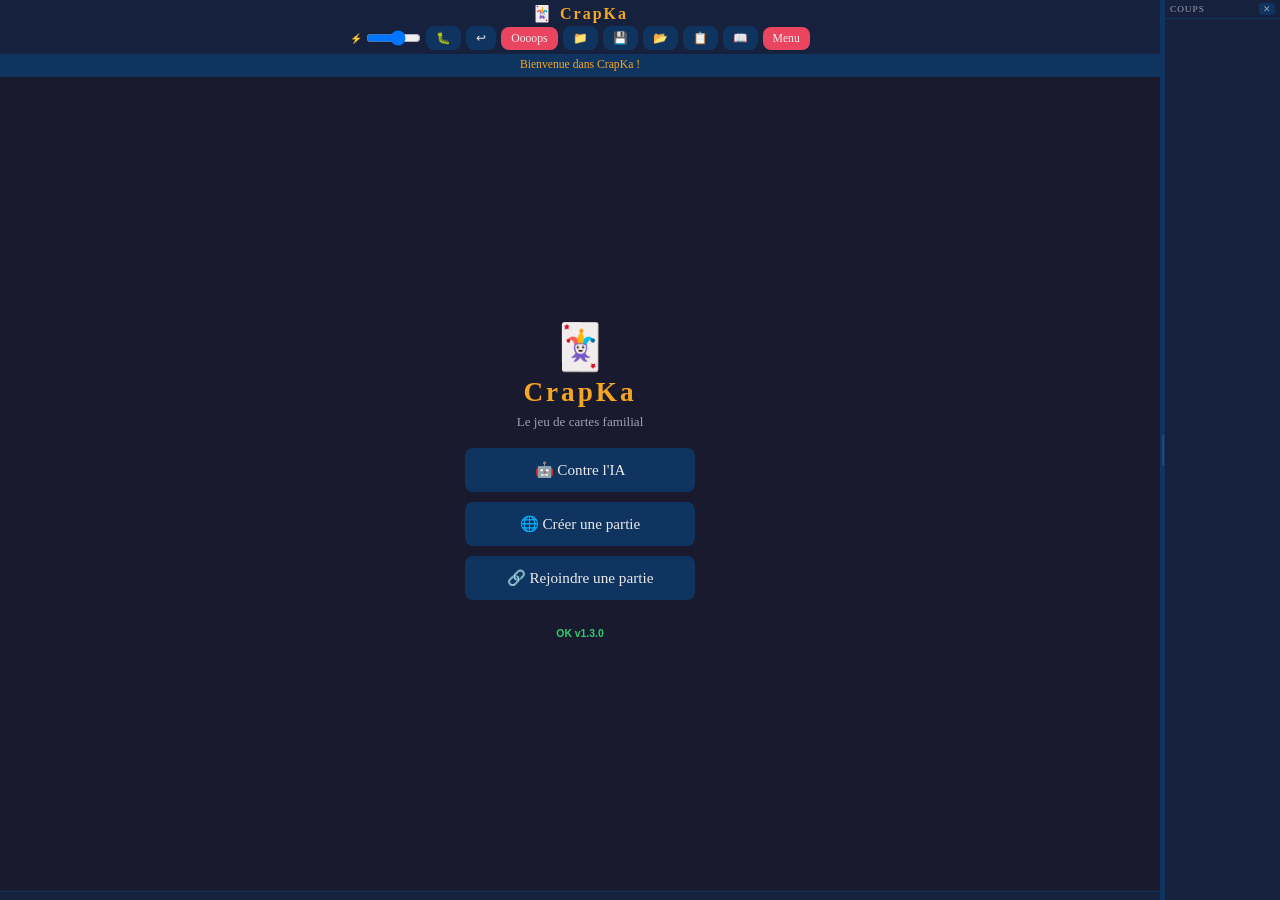
==== index.html @ 71caa544 "feat(ai): sélecteur d'IA avec activation/désactivation admin - server/ai_config.py : stocke profils " ====
<!DOCTYPE html>
<html lang="fr">
<head>
<meta charset="UTF-8">
<meta name="viewport" content="width=device-width, initial-scale=1.0, maximum-scale=1.0, user-scalable=no">
<title>CrapKa</title>
<link rel="stylesheet" href="styles.css?v=72">
</head>
<body>

<div id="main">
  <div id="game-col">
    <div id="hdr">
      <h1>🃏 CrapKa</h1>
      <div id="hdr-controls">
        <div id="speedrow">
          <span>⚡</span>
          <input type="range" id="spd" min="0" max="5" step="1" value="3" oninput="setSpeed(this.value)">
        </div>
        <span id="step-controls" style="display:none;align-items:center;gap:4px;font-size:0.62rem;color:var(--text2);">
          <input type="checkbox" id="step-check" onchange="toggleStepMode()" title="Pas-à-pas IA">
          <label for="step-check" style="cursor:pointer">PàP</label>
          <button class="btn" id="step-next" onclick="stepOrPlay()" style="display:none;padding:3px 8px;">▶</button>
          <button class="btn" id="btn-seq-toggle" onclick="toggleBFSeqPin()" style="display:none;padding:3px 6px;" title="Afficher/masquer les séquences BF">≡</button>
          <button class="btn" id="btn-trace" onclick="toggleTrace()" style="display:none;padding:3px 6px;" title="Mode trace IA (log extensif)">🔍</button>
          <button class="btn" id="btn-trace-dl" onclick="downloadTrace()" style="display:none;padding:3px 6px;" title="Télécharger le log trace">⬇</button>
          <button class="btn" id="btn-etrace-dl" onclick="downloadExecTrace()" style="display:none;padding:3px 6px;" title="Télécharger la trace d'exécution">📊</button>
        </span>
        <button class="btn" id="btn-debug" onclick="toggleDebug()" title="Mode debug">🐛</button>
        <button class="btn" id="btn-undo" onclick="undo()" title="Retour arrière">↩</button>
        <button class="btn" id="btn-oooops" onclick="clickOoooops()" title="Demander à annuler le dernier coup" style="background:var(--accent);">Oooops</button>
        <button class="btn" onclick="chooseSaveDir()" title="Choisir le dossier de sauvegarde">📁</button>
        <button class="btn" onclick="saveToFile()" title="Sauvegarder">💾</button>
        <button class="btn" onclick="loadFromFile()" title="Charger une sauvegarde (fichier)">📂</button>
        <button class="btn" onclick="snapshot()">📋</button>
        <button class="btn" onclick="showRules()" title="Règles du jeu">📖</button>
        <button class="btn red" onclick="showMenu()">Menu</button>
      </div>
    </div>
    <div id="status">Bienvenue dans CrapKa !</div>
    <div id="game"></div>
    <div id="abar"></div>
  </div>
  <div id="resizer"></div>
  <div id="sidebar">
    <div id="seqlog">
      <div id="seqlog-title">Séquences BF</div>
    </div>
    <div class="stitle">
      <span>Coups</span>
      <button onclick="clearMoveLog()">✕</button>
    </div>
    <div id="movelog"></div>
  </div>
</div><!-- #main -->
<div id="movl"><div id="mbox">
  <h2 id="mtitle"></h2><p id="mbody"></p><div id="mbtns"></div>
</div></div>

<script>const _EXPECTED={game:'1.2.7',ai:'1.3.0',ui:'1.2.37',app:'1.2.2'};</script>
<script src="game.js?v=74"></script>
<script src="ai.js?v=68"></script>
<script src="ai_tibolos.js?v=1"></script>
<script src="ai_patcartier.js?v=1"></script>
<script src="ai_nomistek.js?v=1"></script>
<script src="net.js?v=72"></script>
<script src="ui.js?v=80"></script>
<script src="app.js?v=68"></script>
</body>
</html>
---- styles.css ----
:root{
  --bg:#1a1a2e;--bg2:#16213e;--bg3:#0f3460;
  --accent:#e94560;--gold:#f5a623;--green:#4caf50;
  --text:#eaeaea;--text2:#a0a0b0;
  --card-bg:#fdf6e3;--card-red:#c0392b;--card-black:#1a1a2e;
  --card-border:#c8b97a;
  --pile-empty:rgba(255,255,255,0.07);--pile-border:rgba(255,255,255,0.18);
  --radius:8px;
  /* Dimensions cartes — calculées dynamiquement par JS */
  --cw:44px;--ch:62px;
  --cf:0.63rem;  /* font taille carte */
  --cs:1rem;     /* font suit carte */
  --fly-dur:400ms;
  /* Log sidebar */
  --log-w:115px;
  --log-fs:0.57rem;
}
*{box-sizing:border-box;margin:0;padding:0;}
body{
  background:var(--bg);color:var(--text);font-family:'Georgia',serif;
  height:100dvh;display:flex;flex-direction:row;
  overflow:hidden;touch-action:manipulation;
}
#hdr{
  background:var(--bg2);padding:4px 10px;
  display:flex;flex-direction:column;align-items:center;
  border-bottom:1px solid var(--bg3);flex-shrink:0;gap:3px;
}
#hdr h1{font-size:1rem;color:var(--gold);letter-spacing:2px;flex-shrink:0;}
#hdr-controls{
  display:flex;align-items:center;gap:5px;flex-wrap:wrap;justify-content:center;
}
.btn{
  background:var(--bg3);color:var(--text);border:none;
  padding:5px 10px;border-radius:var(--radius);
  font-size:0.73rem;cursor:pointer;font-family:inherit;white-space:nowrap;
}
.btn:active{background:var(--accent);}
.btn.red{background:var(--accent);}
#status{
  background:var(--bg3);text-align:center;
  padding:3px 8px;font-size:0.73rem;color:var(--gold);
  min-height:22px;flex-shrink:0;
}
/* LAYOUT PRINCIPAL */
#main{width:100%;height:100dvh;display:flex;overflow:hidden;min-width:0;}
#game-col{
  flex:1;display:flex;flex-direction:column;min-width:0;overflow:hidden;
}
#game{
  flex:1;display:flex;flex-direction:column;
  overflow:hidden;padding:4px;gap:3px;min-height:0;min-width:0;
  justify-content:center;
}
/* RESIZER */
#resizer{
  width:5px;background:var(--bg3);cursor:col-resize;flex-shrink:0;
  position:relative;transition:background .2s;
}
#resizer:hover,#resizer.dragging{background:var(--accent);}
#resizer::after{
  content:'';position:absolute;top:50%;left:50%;
  transform:translate(-50%,-50%);
  width:1px;height:30px;background:rgba(255,255,255,0.2);
}
/* SIDEBAR LOG */
#sidebar{
  width:var(--log-w);background:var(--bg2);
  display:flex;flex-direction:column;flex-shrink:0;overflow:hidden;
  min-width:50px;max-width:75vw;
}
#sidebar .stitle{
  font-size:0.58rem;color:var(--text2);padding:3px 5px;
  border-bottom:1px solid var(--bg3);text-transform:uppercase;letter-spacing:1px;
  display:flex;justify-content:space-between;align-items:center;
  flex-shrink:0;
}
#sidebar .stitle button{
  font-size:0.55rem;background:var(--bg3);color:var(--text2);border:none;
  padding:1px 4px;border-radius:3px;cursor:pointer;
}
#movelog{
  flex:1;overflow-y:auto;padding:3px;
  display:flex;flex-direction:column;gap:1px;
}
.mle{
  font-size:var(--log-fs);padding:1px 3px;border-radius:2px;
  line-height:1.25;white-space:nowrap;overflow:hidden;text-overflow:ellipsis;
}
.mle.p0{color:#7ec8e3;}
.mle.p1{color:#f4a460;}
.mle.sys{color:var(--text2);font-style:italic;}
.mle.craplog{font-weight:bold;background:rgba(233,69,96,0.12);border-radius:2px;}
.mle.bf-best{color:#ff4444;font-weight:bold;}
.mle.bf-other{color:var(--text2);font-style:italic;}
#seqlog{
  height:40vh;overflow-y:scroll;padding:0;border-bottom:1px solid rgba(255,255,255,0.15);
  display:none;flex-direction:column;flex-shrink:0;
}
#seqlog.visible{display:flex;}
#seqlog-title{
  font-size:0.55rem;color:var(--text2);padding:2px 4px;flex-shrink:0;position:sticky;top:0;
  background:var(--bg2);border-bottom:1px solid rgba(255,255,255,0.08);z-index:1;
}
#seqlog .mle{
  white-space:pre-wrap;word-break:break-all;overflow:visible;text-overflow:clip;
  padding:1px 4px;
}
.mle.turn-sep{
  border-top:1px solid rgba(255,255,255,0.15);
  margin-top:2px;padding-top:2px;
  color:var(--text2);font-style:italic;opacity:0.7;
}
/* PLAYER ZONES */
.pzone{
  display:flex;flex-direction:column;gap:2px;
  padding:3px 5px;border-radius:var(--radius);
  border:1px solid transparent;flex-shrink:0;
  transition:border-color .3s,background .3s;
}
.pzone.active{border-color:var(--accent);background:rgba(233,69,96,0.06);}
.pzone.inactive{opacity:0.6;}
.plabel{font-size:calc(var(--cf) * 0.9);color:var(--text2);display:flex;align-items:center;gap:4px;flex-wrap:wrap;}
.plabel .nm{color:var(--gold);font-weight:bold;}
.plabel .cr{background:var(--accent);color:#fff;border-radius:10px;padding:1px 5px;}
.prow{display:flex;gap:5px;align-items:flex-start;}
.prow-top{justify-content:flex-end;}
.prow-top .cr-col{margin-right:var(--prow-top-pr,0px);}
.prow-top .right-col{align-items:flex-end;}
.prow-top .hand{justify-content:flex-end;}
.cr-col{flex-shrink:0;cursor:pointer;width:var(--cw);display:flex;flex-direction:column;gap:2px;
  border-radius:7px;outline:1.5px solid var(--accent);outline-offset:1px;}
/* Slot de hauteur --ch : badge + nom empilés, centrés verticalement */
.cr-slot{width:100%;height:var(--ch);display:flex;flex-direction:column;align-items:center;justify-content:center;gap:3px;}
.cr-badge{width:100%;background:var(--accent);border-radius:5px;padding:3px 2px;text-align:center;}
.cr-badge-title{font-size:calc(var(--cf)*0.75);color:#fff;opacity:0.85;line-height:1.1;}
.cr-badge-count{font-size:calc(var(--cf)*1.1);color:#fff;font-weight:bold;line-height:1.1;}
.cr-name{font-size:calc(var(--cf)*0.9);color:var(--gold);font-weight:bold;word-break:break-all;text-align:center;line-height:1.1;}
.right-col{display:flex;flex-direction:column;gap:2px;min-width:0;}
.hand{display:flex;gap:3px;overflow-x:auto;padding-bottom:1px;min-height:calc(var(--ch) + 2px);}
.dzone{display:flex;gap:4px;}
/* MIDDLE */
#mid{display:flex;align-items:center;flex-shrink:0;}
.mid-inner{display:flex;align-items:flex-end;gap:5px;padding-left:8px;}
.pioche-col{display:flex;flex-direction:column;align-items:center;gap:2px;width:var(--cw);}
.fpioche-col{display:flex;flex-direction:column;align-items:center;gap:2px;width:var(--cw);}
.commons-col{display:flex;flex-direction:row;gap:4px;}
.zone-lbl{font-size:calc(var(--cf) * 0.82);color:var(--text2);text-align:center;line-height:1.2;}
#abar{
  background:var(--bg2);padding:4px 8px;
  display:flex;gap:6px;justify-content:center;align-items:center;
  flex-shrink:0;border-top:1px solid var(--bg3);flex-wrap:wrap;
}
/* CARDS */
.card{
  width:var(--cw);height:var(--ch);border-radius:5px;
  border:1.5px solid var(--card-border);background:var(--card-bg);
  display:flex;flex-direction:column;justify-content:space-between;
  padding:2px 3px;cursor:pointer;user-select:none;
  position:relative;flex-shrink:0;
  transition:transform .15s,box-shadow .15s;
  font-family:'Georgia',serif;
}
.card.red{color:var(--card-red);}
.card.black{color:var(--card-black);}
.card .ct{font-size:var(--cf);font-weight:bold;line-height:1;}
.card .cs{font-size:var(--cs);text-align:center;line-height:1;margin-top:1px;}
.card .cb{font-size:var(--cf);font-weight:bold;line-height:1;align-self:flex-end;transform:rotate(180deg);}
.card.down{background:linear-gradient(135deg,#1a3a6e 25%,#0f2548 50%,#1a3a6e 75%);border-color:#4a6ea8;cursor:default;}
.card.down::after{content:'';position:absolute;inset:3px;border:1px solid rgba(255,255,255,0.15);border-radius:3px;}
.card.sel{transform:translateY(-6px);box-shadow:0 0 12px rgba(233,69,96,0.8),0 4px 12px rgba(0,0,0,0.5);border-color:var(--accent);}
.card.demandable{box-shadow:0 0 8px rgba(245,166,35,0.9);border-color:var(--gold);}
/* SLOTS */
.slot{
  width:var(--cw);height:var(--ch);border-radius:5px;
  border:1.5px dashed var(--pile-border);background:var(--pile-empty);
  display:flex;align-items:center;justify-content:center;
  flex-shrink:0;cursor:pointer;position:relative;
  transition:border-color .2s,background .2s;
}
.slot.vtgt{border-color:var(--green);background:rgba(76,175,80,0.15);box-shadow:0 0 8px rgba(76,175,80,0.4);}
.slot .slbl{font-size:calc(var(--cf)*0.82);color:var(--text2);text-align:center;line-height:1.3;}
.slot>.card{position:absolute;inset:0;width:100%;height:100%;margin:0;border-radius:4px;}
/* CRAPETTE */
.crstack{position:relative;width:var(--cw);height:var(--ch);flex-shrink:0;}
.crstack .back{position:absolute;top:3px;left:3px;}
.crstack .front{position:absolute;top:0;left:0;}
/* DEFAUSSE EVENTAIL */
.dpile{position:relative;width:var(--cw);flex-shrink:0;cursor:pointer;}
.dpile.vtgt::after{
  content:'';position:absolute;inset:0;bottom:auto;height:var(--ch);
  border-radius:5px;border:1.5px dashed var(--green);
  background:rgba(76,175,80,0.15);box-shadow:0 0 8px rgba(76,175,80,0.4);
  z-index:30;pointer-events:none;
}
/* ANIMATION */
.flying-card{
  position:fixed;z-index:500;pointer-events:none;
  width:var(--cw);height:var(--ch);border-radius:5px;
  border:1.5px solid var(--card-border);background:var(--card-bg);
  display:flex;flex-direction:column;justify-content:space-between;
  padding:2px 3px;font-family:'Georgia',serif;
  will-change:transform;
  transition:transform var(--fly-dur) cubic-bezier(.4,0,.2,1);
}
.flying-card.red{color:var(--card-red);}
.flying-card.black{color:var(--card-black);}
.flying-card .ct{font-size:var(--cf);font-weight:bold;line-height:1;}
.flying-card .cs{font-size:var(--cs);text-align:center;line-height:1;margin-top:1px;}
.flying-card .cb{font-size:var(--cf);font-weight:bold;line-height:1;align-self:flex-end;transform:rotate(180deg);}
/* MODAL */
#movl{display:none;position:fixed;inset:0;background:rgba(0,0,0,0.75);z-index:400;align-items:center;justify-content:center;}
#movl.on{display:flex;}
#mbox{background:var(--bg2);border:1px solid var(--bg3);border-radius:12px;padding:20px;max-width:300px;width:88%;text-align:center;}
#mbox h2{color:var(--gold);margin-bottom:10px;font-size:1.1rem;}
#mbox p{color:var(--text2);margin-bottom:14px;font-size:0.85rem;}
#mbtns{display:flex;gap:8px;justify-content:center;flex-wrap:wrap;}
/* BF TOOLTIP */
#bf-tip{
  position:fixed;z-index:900;pointer-events:none;
  background:#0d1b2a;border:1px solid rgba(255,255,255,0.18);
  border-radius:5px;padding:5px 8px;
  font-size:0.58rem;font-family:monospace;line-height:1.55;
  color:var(--text);white-space:pre;
  box-shadow:0 4px 16px rgba(0,0,0,0.6);
  display:none;
}
#bf-tip.visible{display:block;}
/* VICTORY OVERLAY */
#victory-overlay{
  position:fixed;inset:0;background:rgba(0,0,0,0.82);z-index:600;
  display:flex;align-items:center;justify-content:center;
  opacity:0;pointer-events:none;cursor:pointer;
}
#victory-overlay.visible{opacity:1;pointer-events:auto;animation:victory-fadein 0.45s cubic-bezier(.4,0,.2,1) forwards;}
#victory-box{
  background:var(--bg2);border:2px solid var(--gold);border-radius:16px;
  padding:32px 40px;text-align:center;position:relative;z-index:1;
  transform:scale(0.7);
  animation:victory-scalein 0.45s cubic-bezier(.4,0,.2,1) forwards;
}
#victory-overlay.lose #victory-box{border-color:#c0392b;}
.victory-icon{font-size:3.5rem;line-height:1;}
#victory-name{font-size:1.6rem;color:var(--gold);font-weight:bold;margin-top:8px;letter-spacing:2px;}
#victory-overlay.win #victory-name{font-size:2.2rem;animation:victory-scalein 0.45s cubic-bezier(.4,0,.2,1) forwards,victory-blink 0.85s ease-in-out 0.5s infinite;}
#victory-overlay.lose #victory-name{color:#e74c3c;}
#victory-sub{font-size:0.85rem;color:var(--text2);margin-top:4px;}
.victory-click{font-size:0.68rem;color:var(--text2);margin-top:14px;opacity:0.55;}
/* Flying cards (victoire) */
.fly-cards-bg{position:fixed;inset:0;pointer-events:none;z-index:0;}
.fly-card{
  position:absolute;top:50%;left:50%;font-size:2.2rem;line-height:1;
  animation:fly-out 1.4s cubic-bezier(.2,.8,.3,1) var(--delay,0s) both;
}
@keyframes fly-out{
  0%{transform:translate(-50%,-50%) rotate(0deg);opacity:1;}
  100%{transform:translate(calc(-50% + var(--dx)),calc(-50% + var(--dy))) rotate(var(--rot));opacity:0;}
}
@keyframes victory-fadein{from{opacity:0;}to{opacity:1;}}
@keyframes victory-scalein{from{transform:scale(0.7);}to{transform:scale(1);}}
@keyframes victory-blink{0%,100%{opacity:1;}50%{opacity:0.2;}}
/* SPEED */
#speedrow{display:flex;align-items:center;gap:4px;font-size:0.62rem;color:var(--text2);}
#speedrow input{width:55px;}
/* BADGE PRÉPROD */
#preprod-badge{
  display:inline-block;
  background:#f5813a;color:#fff;
  font-size:0.55rem;font-weight:bold;letter-spacing:1px;
  padding:2px 6px;border-radius:4px;
  font-family:sans-serif;vertical-align:middle;margin-left:7px;
}
/* PORTRAIT MOBILE (D10) */
@media (orientation:portrait) and (max-width:900px){
  #main{flex-direction:column;}
  #resizer{display:none;}
  #sidebar{
    width:100%!important;height:72px;min-width:unset;max-width:unset;
    flex-shrink:0;border-top:1px solid var(--bg3);
  }
  #seqlog{display:none!important;}
  .stitle{display:none;}
  #movelog{
    flex-direction:row;flex-wrap:nowrap;
    overflow-x:auto;overflow-y:hidden;
    gap:6px;padding:4px 8px;
  }
  .mle{white-space:nowrap;flex-shrink:0;}
  /* Header compact : titre masqué, tous les boutons sauf Menu masqués */
  #hdr h1{display:none;}
  #hdr{padding:3px 8px;}
  #step-controls,#hdr-controls>.btn:not(.red):not(#btn-undo):not(#btn-oooops){display:none!important;}
}
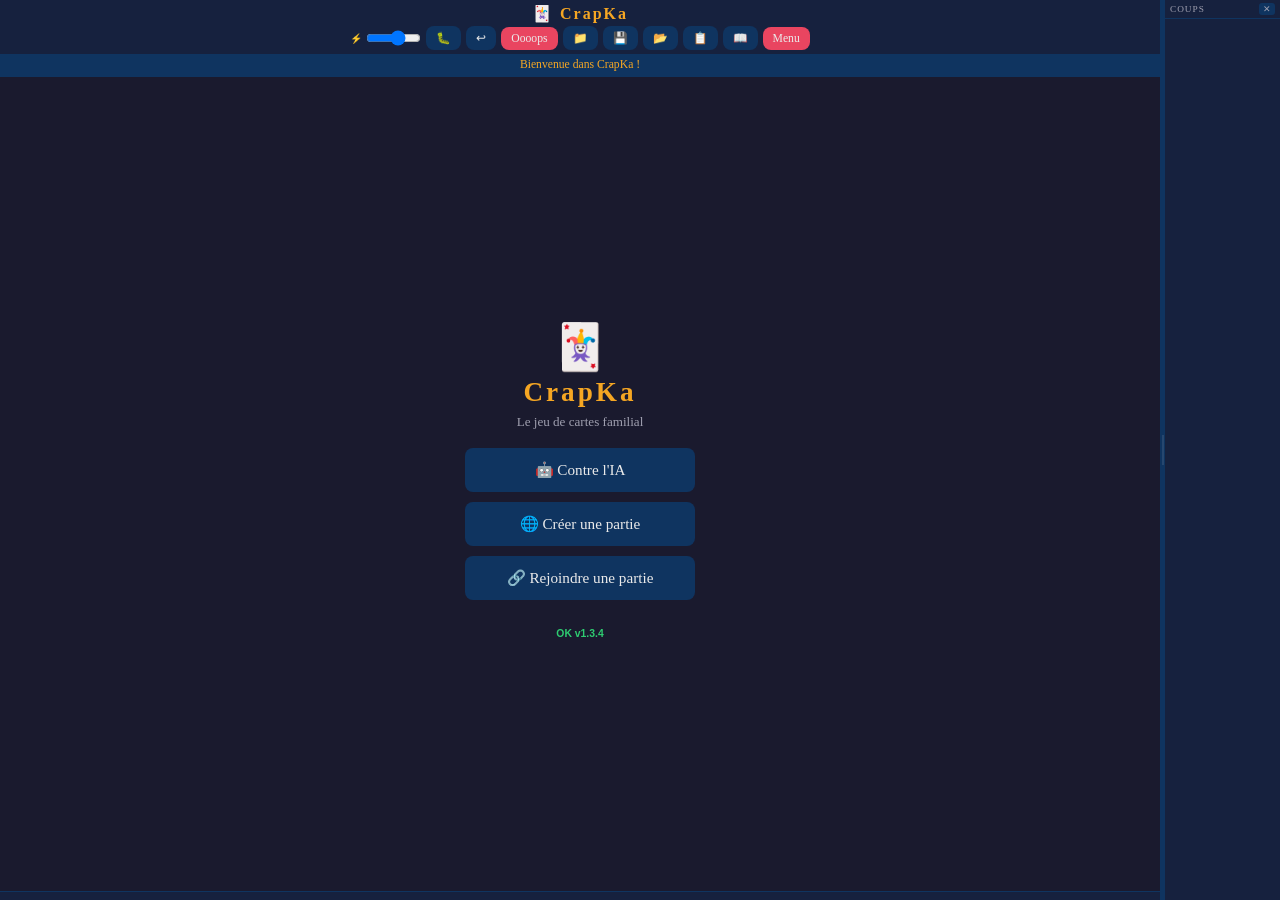
==== commit 6c2f12af: "feat(debug): snapshot copie les séquences BF si disponibles, sinon état JSON _seqsToText() formate _" ====
--- a/index.html
+++ b/index.html
@@ -25,6 +25,8 @@
           <button class="btn" id="btn-trace" onclick="toggleTrace()" style="display:none;padding:3px 6px;" title="Mode trace IA (log extensif)">🔍</button>
           <button class="btn" id="btn-trace-dl" onclick="downloadTrace()" style="display:none;padding:3px 6px;" title="Télécharger le log trace">⬇</button>
           <button class="btn" id="btn-etrace-dl" onclick="downloadExecTrace()" style="display:none;padding:3px 6px;" title="Télécharger la trace d'exécution">📊</button>
+          <button class="btn" id="btn-srv-save" onclick="saveToServer()" style="display:none;padding:3px 6px;" title="Sauvegarder état courant sur le serveur">💾Srv</button>
+          <button class="btn" id="btn-srv-load" onclick="loadServerSaves()" style="display:none;padding:3px 6px;" title="Charger un save serveur">📂Srv</button>
         </span>
         <button class="btn" id="btn-debug" onclick="toggleDebug()" title="Mode debug">🐛</button>
         <button class="btn" id="btn-undo" onclick="undo()" title="Retour arrière">↩</button>
@@ -57,14 +59,14 @@
   <h2 id="mtitle"></h2><p id="mbody"></p><div id="mbtns"></div>
 </div></div>
 
-<script>const _EXPECTED={game:'1.2.7',ai:'1.3.0',ui:'1.2.37',app:'1.2.2'};</script>
-<script src="game.js?v=74"></script>
+<script>const _EXPECTED={game:'1.2.7',ai:'1.3.0',ui:'1.2.41',app:'1.2.2'};</script>
+<script src="game.js?v=75"></script>
 <script src="ai.js?v=68"></script>
 <script src="ai_tibolos.js?v=1"></script>
 <script src="ai_patcartier.js?v=1"></script>
 <script src="ai_nomistek.js?v=1"></script>
-<script src="net.js?v=72"></script>
-<script src="ui.js?v=80"></script>
+<script src="net.js?v=73"></script>
+<script src="ui.js?v=82"></script>
 <script src="app.js?v=68"></script>
 </body>
 </html>
